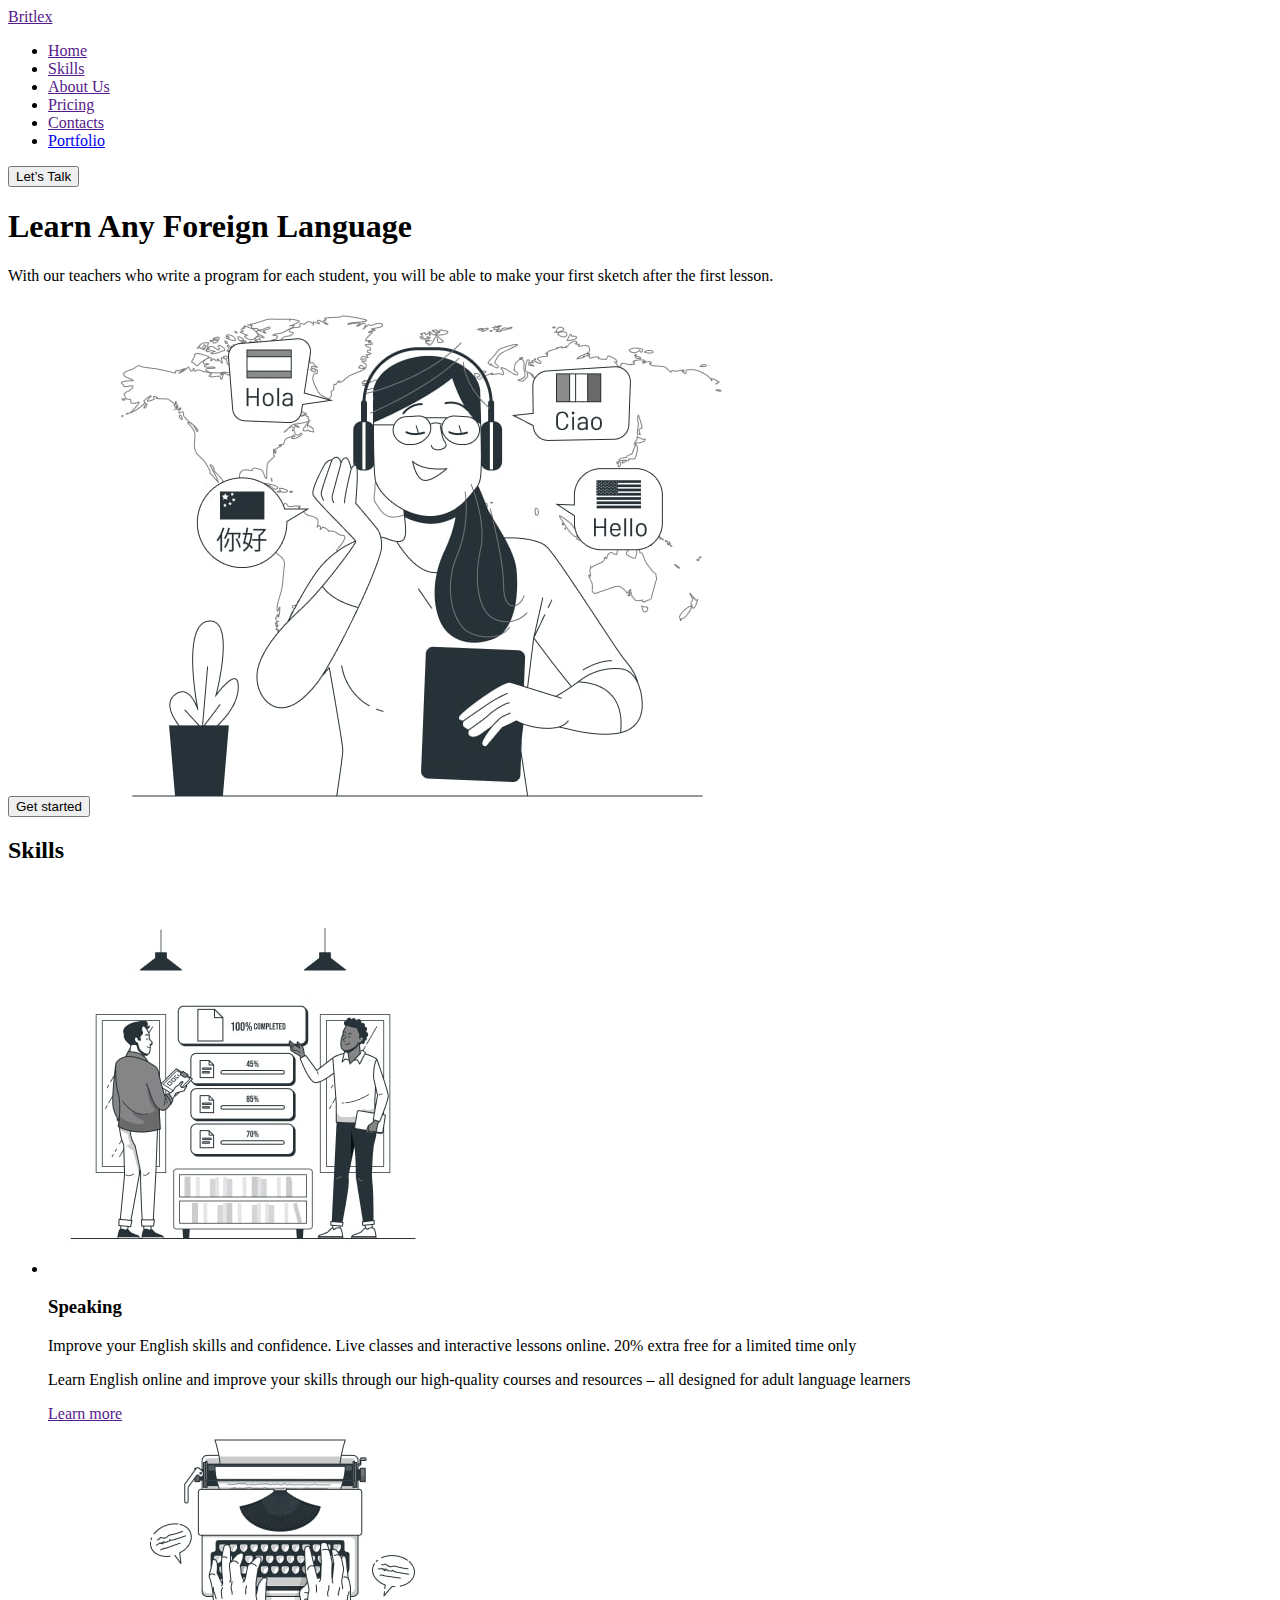
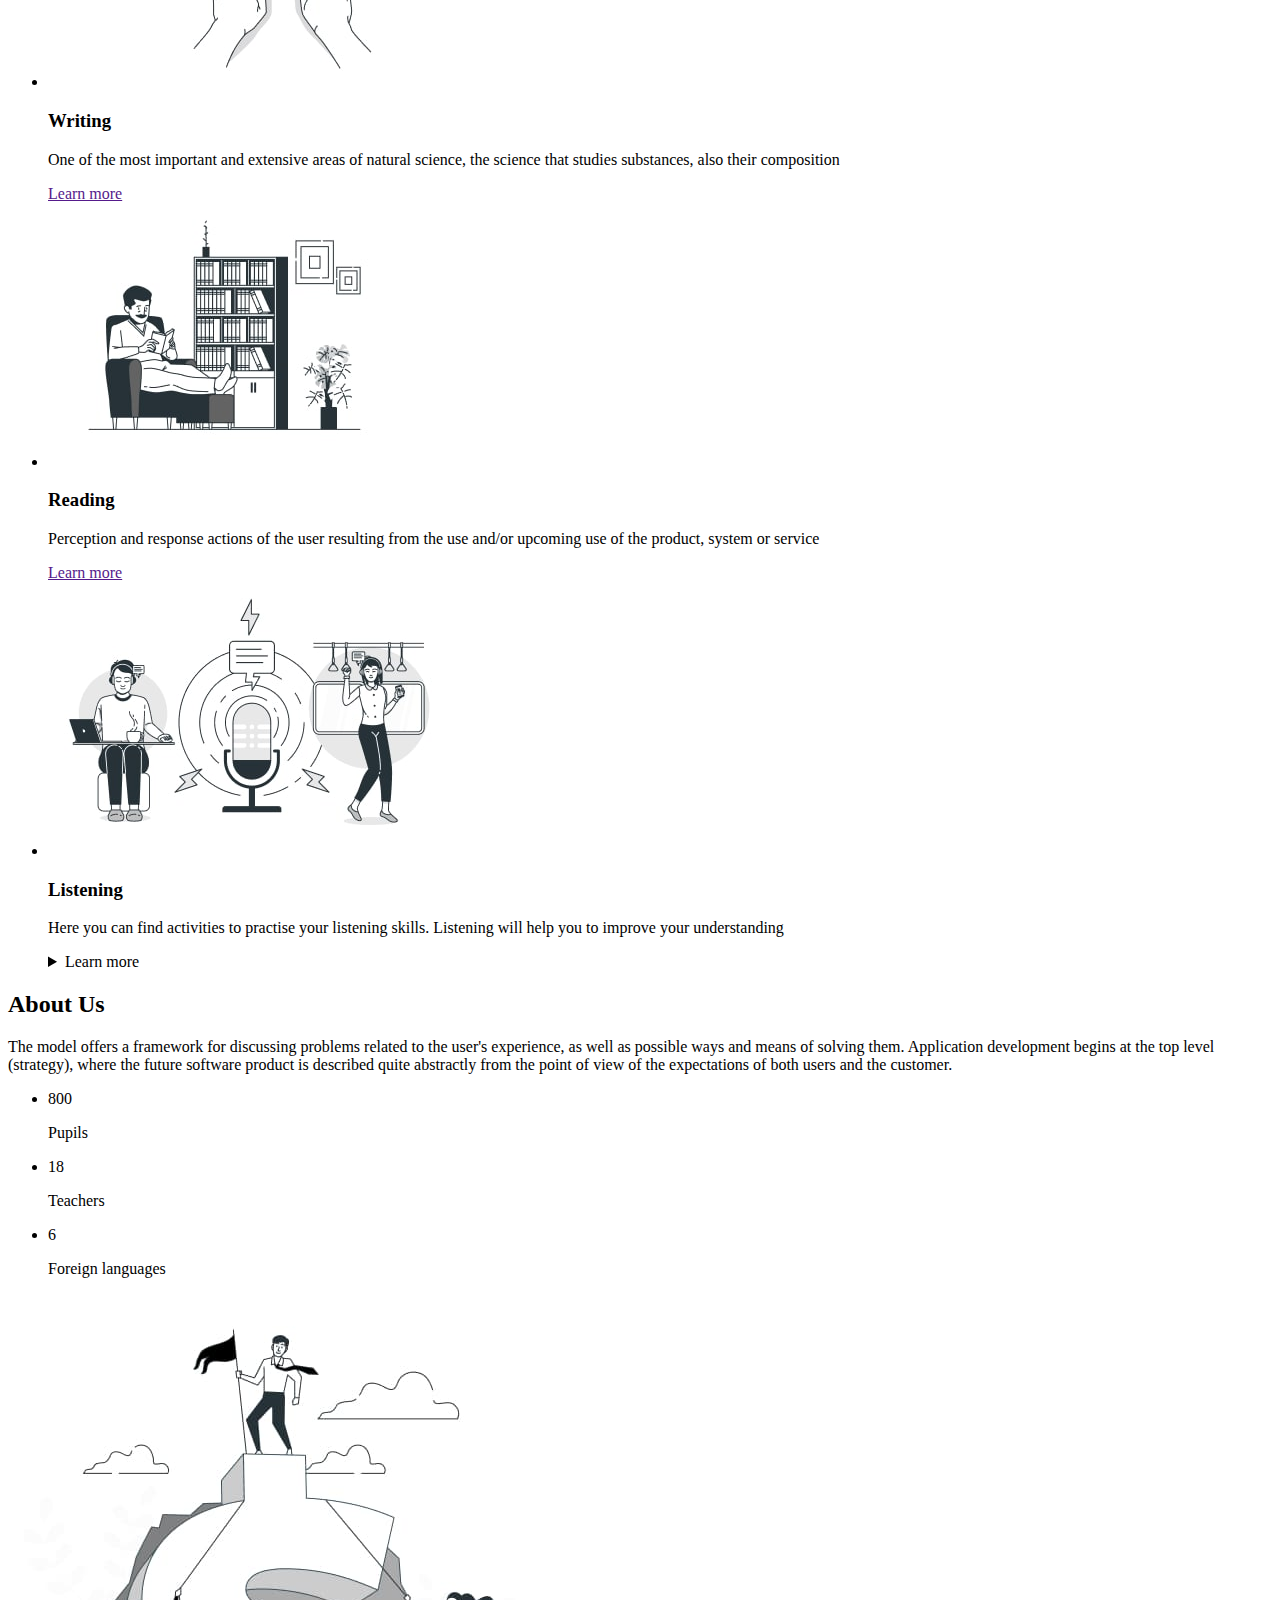
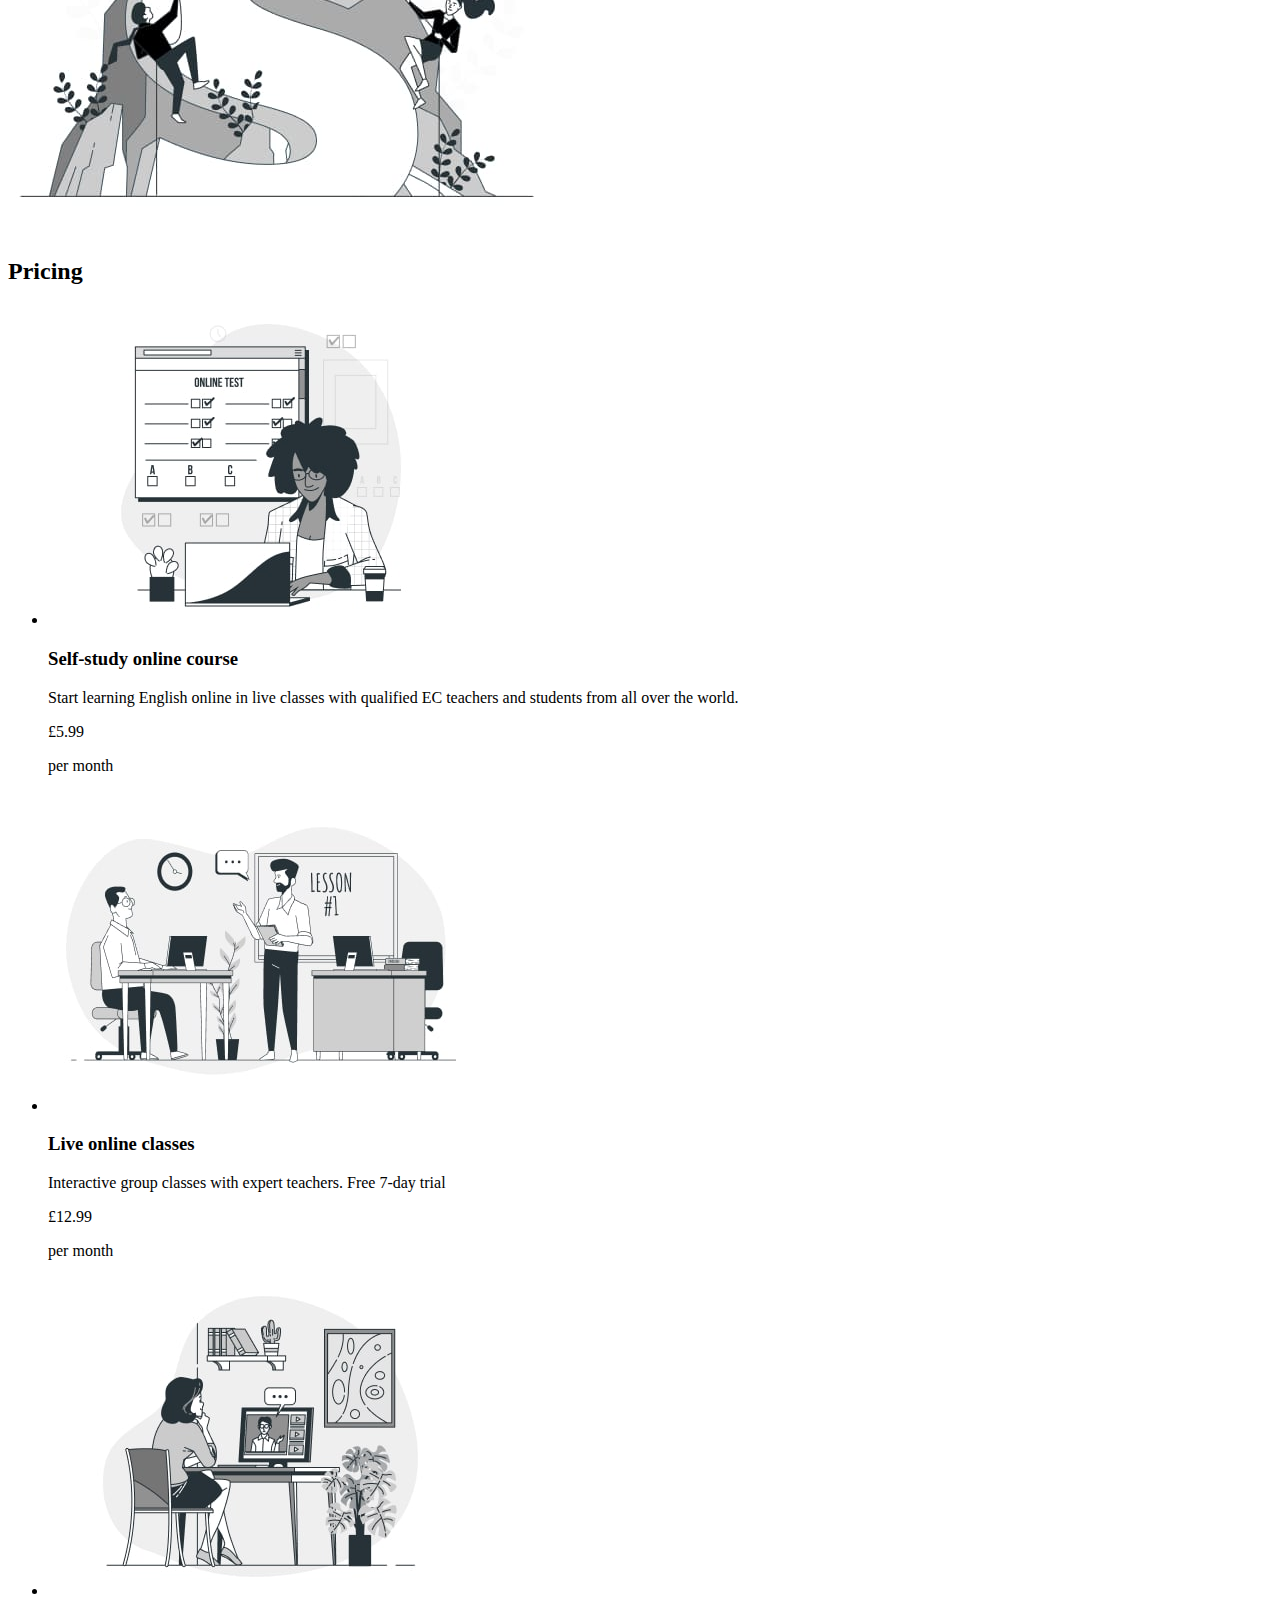
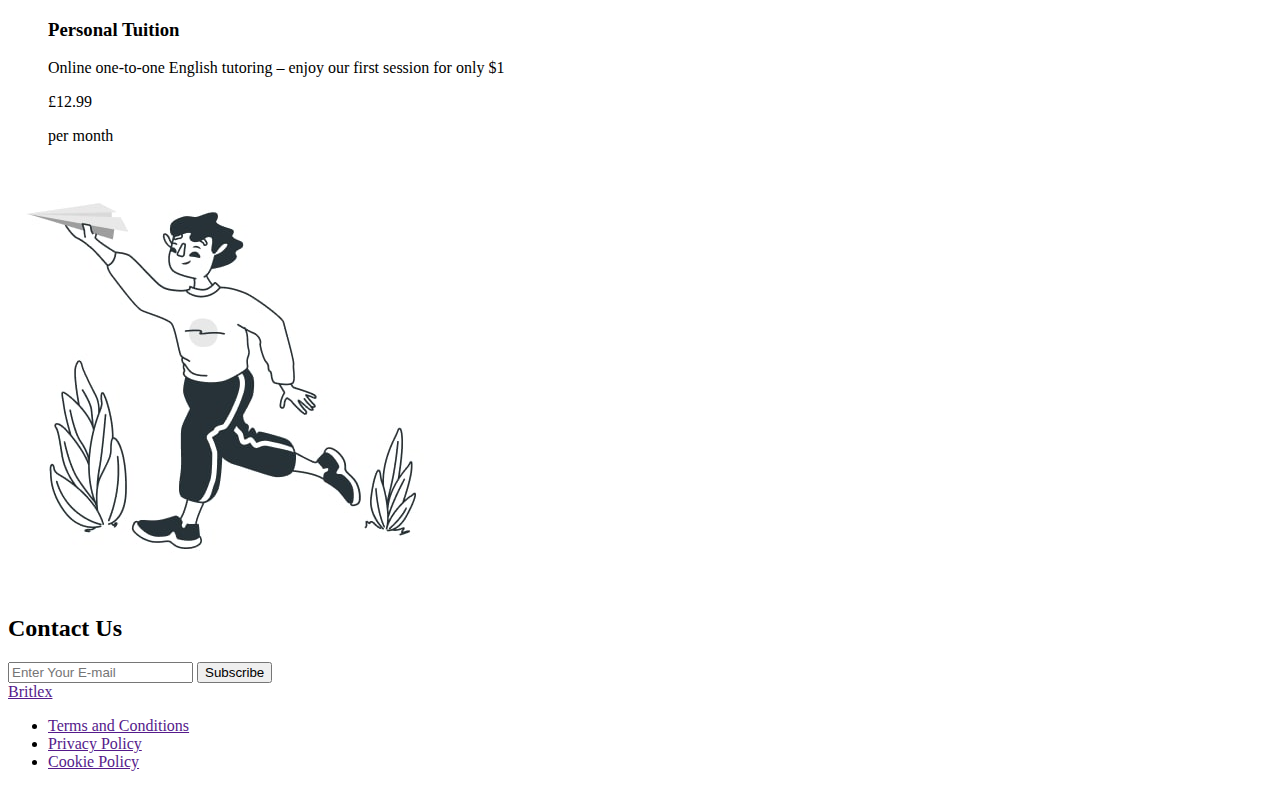
==== index.html @ eea1ddcc "add" ====
<!DOCTYPE html>
<html lang="en">

<head>
    <meta charset="UTF-8">
    <meta name="viewport" content="width=device-width, initial-scale=1.0">
    <title>Document</title>
</head>

<body>
    <!-- header -->
    <header>
        <a href="">Britlex</a>
        <nav>
            <ul>
                <li><a href="">Home</a></li>
                <li><a href="">Skills</a></li>
                <li><a href="">About Us</a></li>
                <li><a href="">Pricing</a></li>
                <li><a href="">Contacts</a></li>
                <li><a href="./portolio.html">Portfolio</a></li>
            </ul>
        </nav>
        <button type="button">Let’s Talk</button>
    </header>
    <main>
        <!-- hero -->
        <section>
            <h1>Learn
                Any Foreign
                Language</h1>
            <p>With our teachers who write a program for
                each student, you will be able to make your
                first sketch after the first lesson.</p>
            <button type="button">Get started</button>
            <img src="./images/learning-languages.jpeg" alt="girl listen audio" width="654" height="510">
        </section>
        <!-- skills -->
        <section>
            <h2>Skills</h2>
            <ul>
                <li>
                    <img src="./images/shared-goals-bro.jpeg" alt="speaking" width="390" height="390">
                    <h3>Speaking</h3>
                    <p>Improve your English skills and confidence.
                        Live classes and interactive lessons online.
                        20% extra free for a limited time only
                    </p>
                    <p>Learn English online and improve your
                        skills through our high-quality courses
                        and resources – all designed for adult language learners</p>
                    <a href="">Learn more</a>
                </li>
                <li>
                    <img src="./images/typewriter-bro.jpeg" alt="writing" width="390" height="264">
                    <h3>Writing</h3>
                    <p>One of the most important and extensive
                        areas of natural science, the science that
                        studies substances, also their composition</p>
                    <a href="">Learn more</a>
                </li>
                <li>
                    <img src="./images/house-bookshelves-bro.jpeg" alt="reading" width="390" height="264">
                    <h3>Reading</h3>
                    <p>Perception and response actions of the user
                        resulting from the use and/or upcoming use
                        of the product, system or service</p>
                    <a href="">Learn more</a>
                </li>
                <li>
                    <img src="./images/podcast-audience-bro.jpeg" alt="podcust" width="408" height="274">
                    <h3>Listening</h3>
                    <p>Here you can find activities to practise
                        your listening skills. Listening will help you to improve your understanding</p>
                    <!-- <a href="">Learn more</a> -->
                    <details>
                        <summary>Learn more</summary>
                        <p>Lorem ipsum dolor sit amet consectetur, adipisicing elit. Unde saepe fugit eaque expedita
                            quis deleniti, quas consequatur consectetur incidunt velit. Dignissimos ipsum accusantium
                            illum voluptates vero at nulla cumque fugit.</p>
                        <img src="./images/img.jpeg" alt="" width="100" height="150">
                    </details>
                </li>
            </ul>
        </section>
        <!-- About Us -->
        <section>
            <h2>About Us</h2>
            <p>The model offers a framework for discussing problems related to the user's experience, as well as
                possible ways and
                means of solving them. Application development begins at the top level (strategy), where the future
                software product is
                described quite abstractly from the point of view of the expectations of both users and the customer.
            </p>
            <ul>
                <li>
                    <span>800</span>
                    <p>Pupils</p>
                </li>
                <li>
                    <span>18</span>
                    <p>Teachers</p>
                </li>
                <li>
                    <span>6</span>
                    <p>Foreign
                        languages</p>
                </li>
            </ul>
            <img src="./images/business-competition-bro.jpeg" alt="business competition" width="540" height="540">
        </section>
        <section>
            <h2>Pricing</h2>
            <ul>
                <li>
                    <img src="./images/online.jpeg" alt="online courses" width="426" height="320">
                    <h3>Self-study online course</h3>
                    <p>Start learning English online in live classes
                        with qualified EC teachers and students
                        from all over the world.</p>
                    <span>£5.99</span>
                    <p>per month</p>
                </li>
                <li>
                    <img src="./images/lesson.jpeg" alt="online lesson" width="426" height="320">
                    <h3>Live online classes</h3>
                    <p>Interactive group classes with expert
                        teachers. Free 7-day trial</p>
                    <span>£12.99</span>
                    <p>per month</p>
                </li>
                <li>
                    <img src="./images/webinar.jpeg" alt="online webinar" width="426" height="320">
                    <h3>Personal Tuition</h3>
                    <p>Online one-to-one English tutoring – enjoy
                        our first session for only $1</p>
                    <span>£12.99</span>
                    <p>per month</p>
                </li>
            </ul>
        </section>
        <!-- contacts -->
        <section>
            <img src="./images/contact.jpeg" alt="boy" width="425" height="430">
            <h2>Contact Us</h2>
            <form><input type="email" placeholder="Enter Your E-mail">
                <button type="submit">Subscribe</button>
            </form>
        </section>
    </main>
    <footer>
        <a href="">Britlex</a>
        <ul>
            <li><a href="">Terms and Conditions</a></li>
            <li><a href="">Privacy Policy</a></li>
            <li><a href="">Cookie Policy</a></li>
        </ul>
    </footer>
</body>

</html>
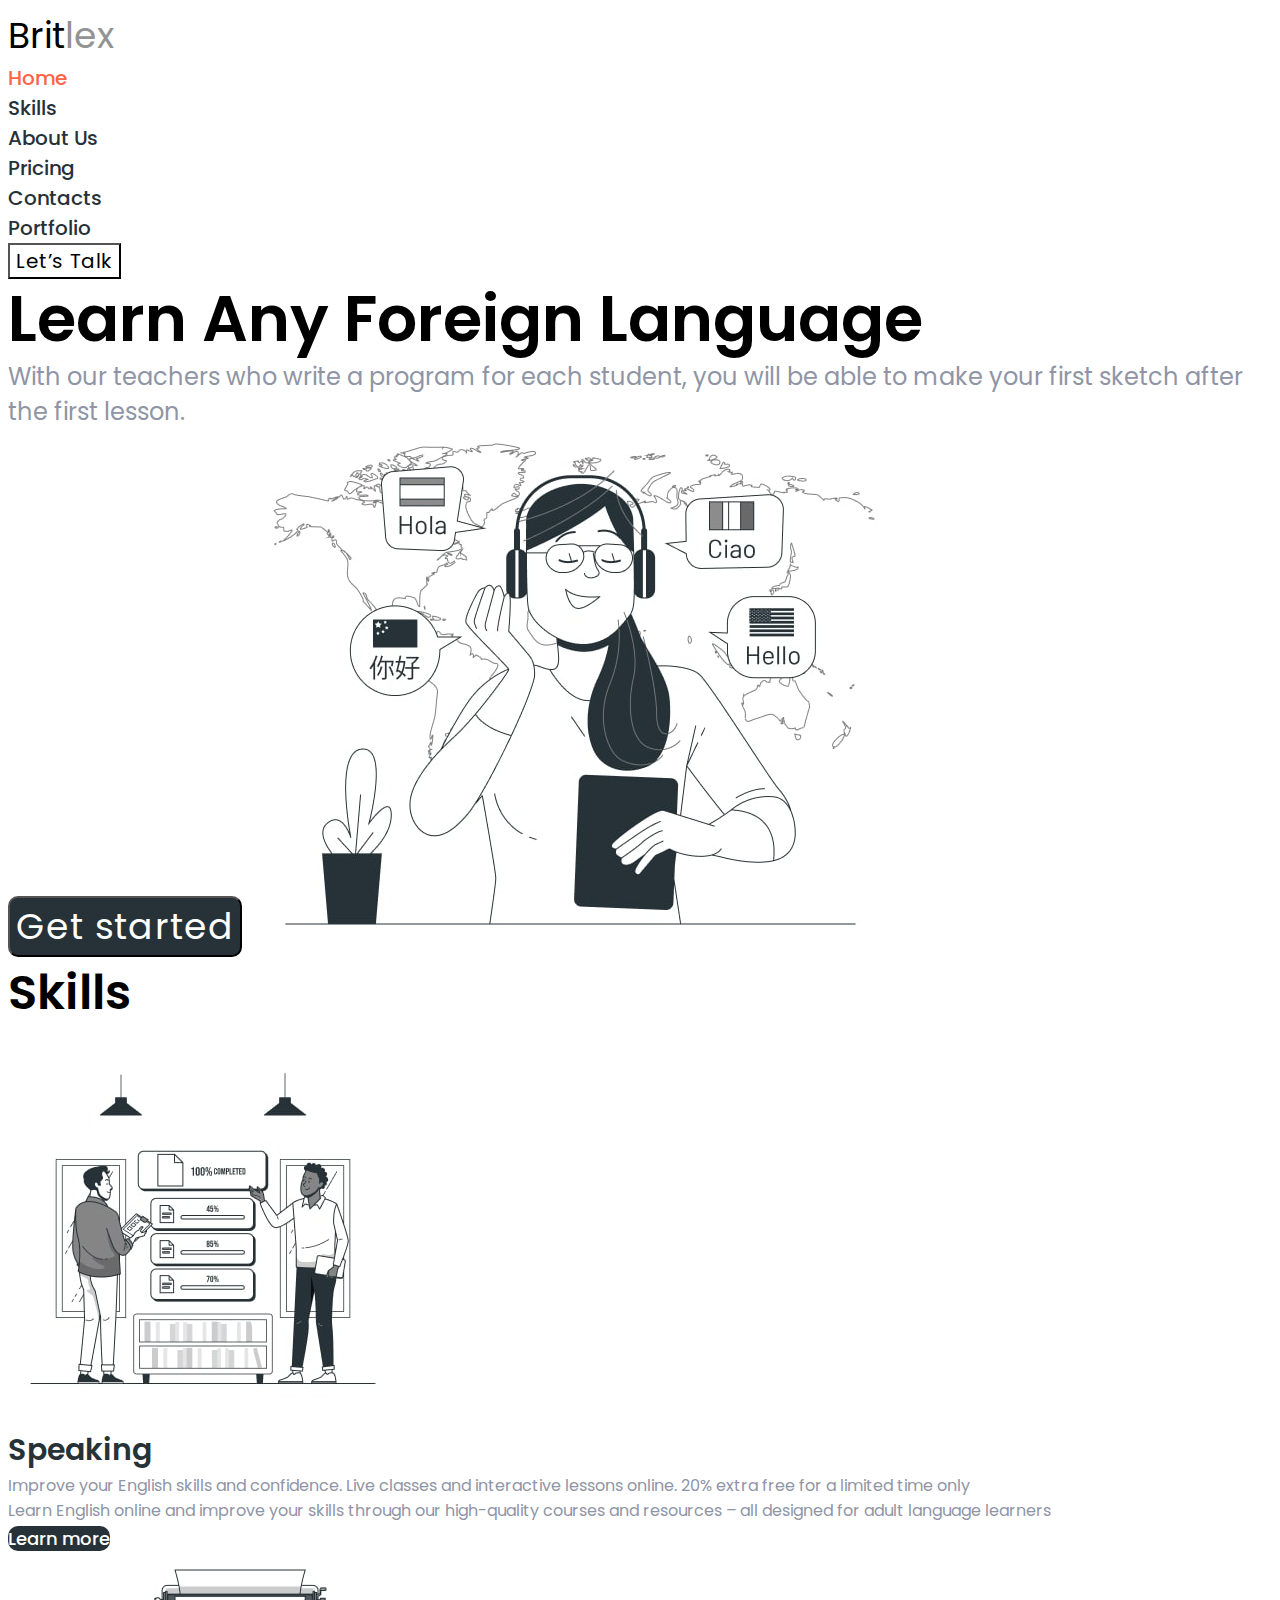
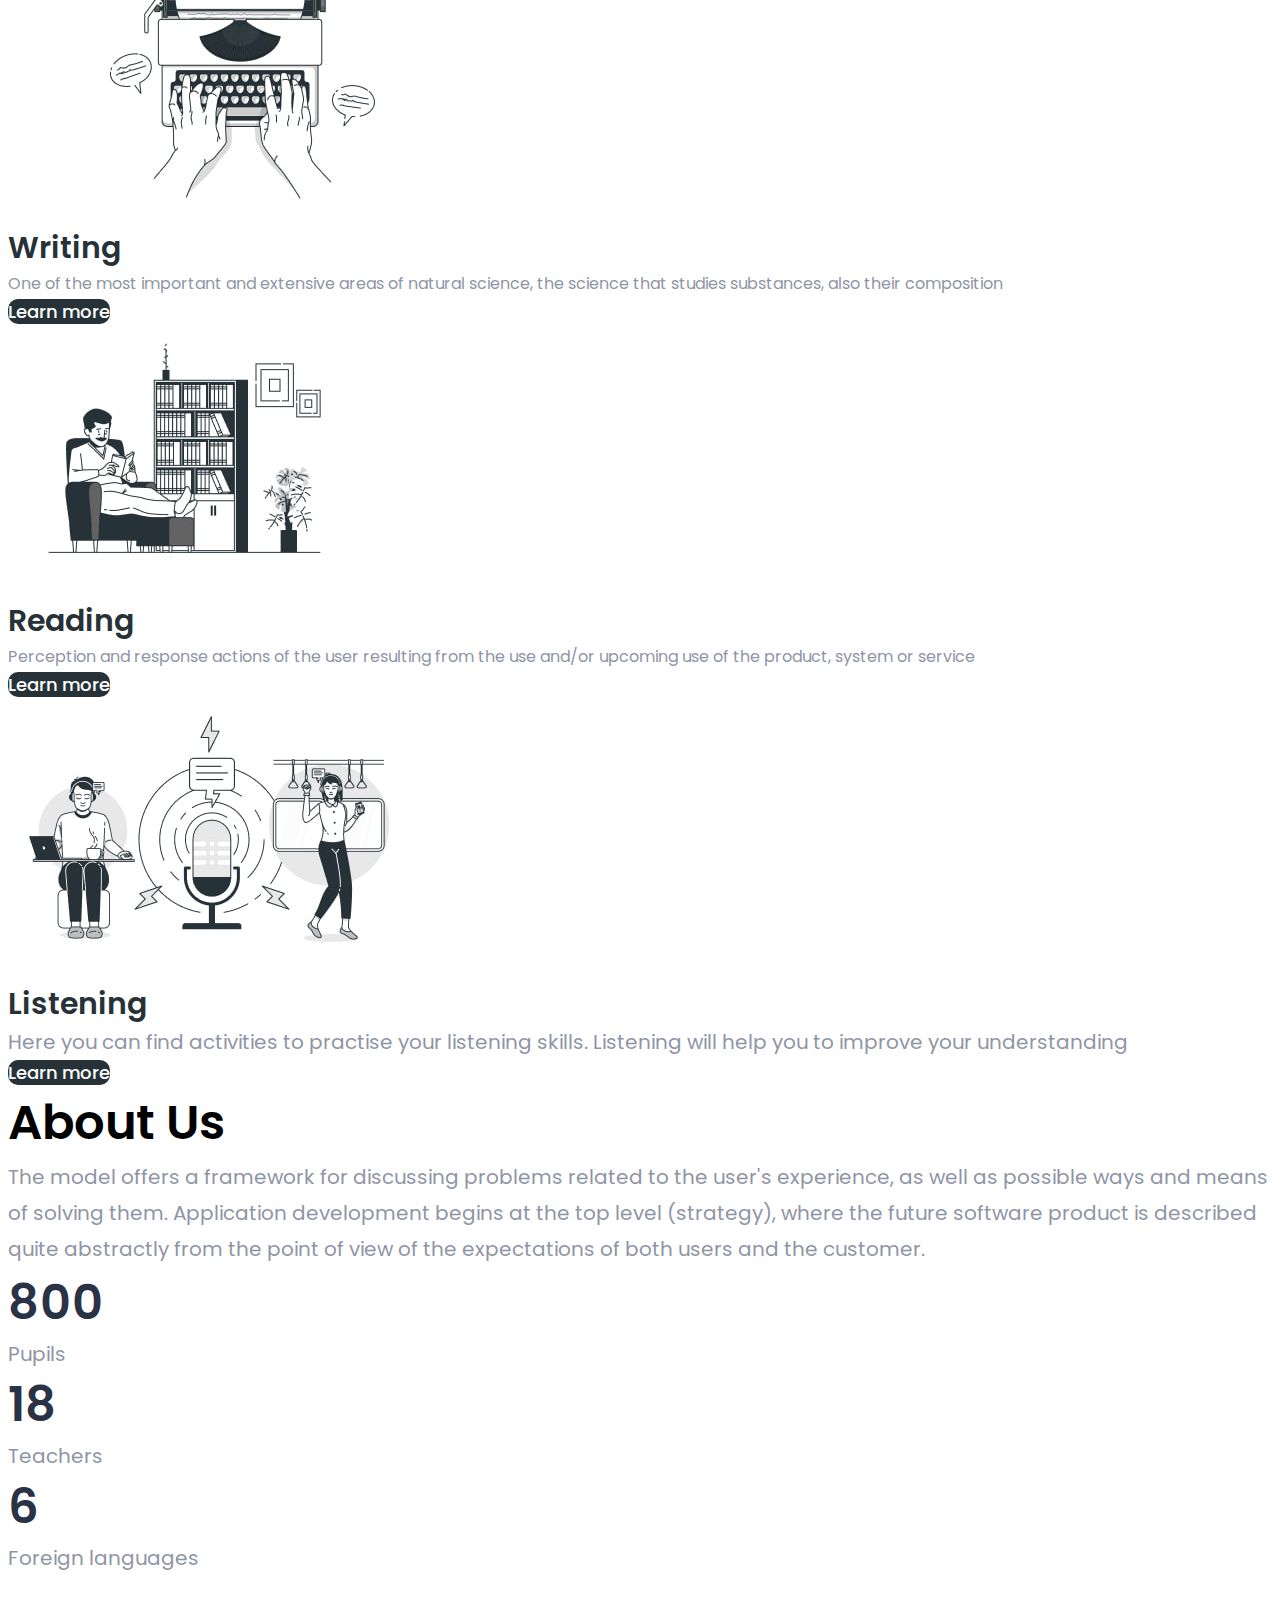
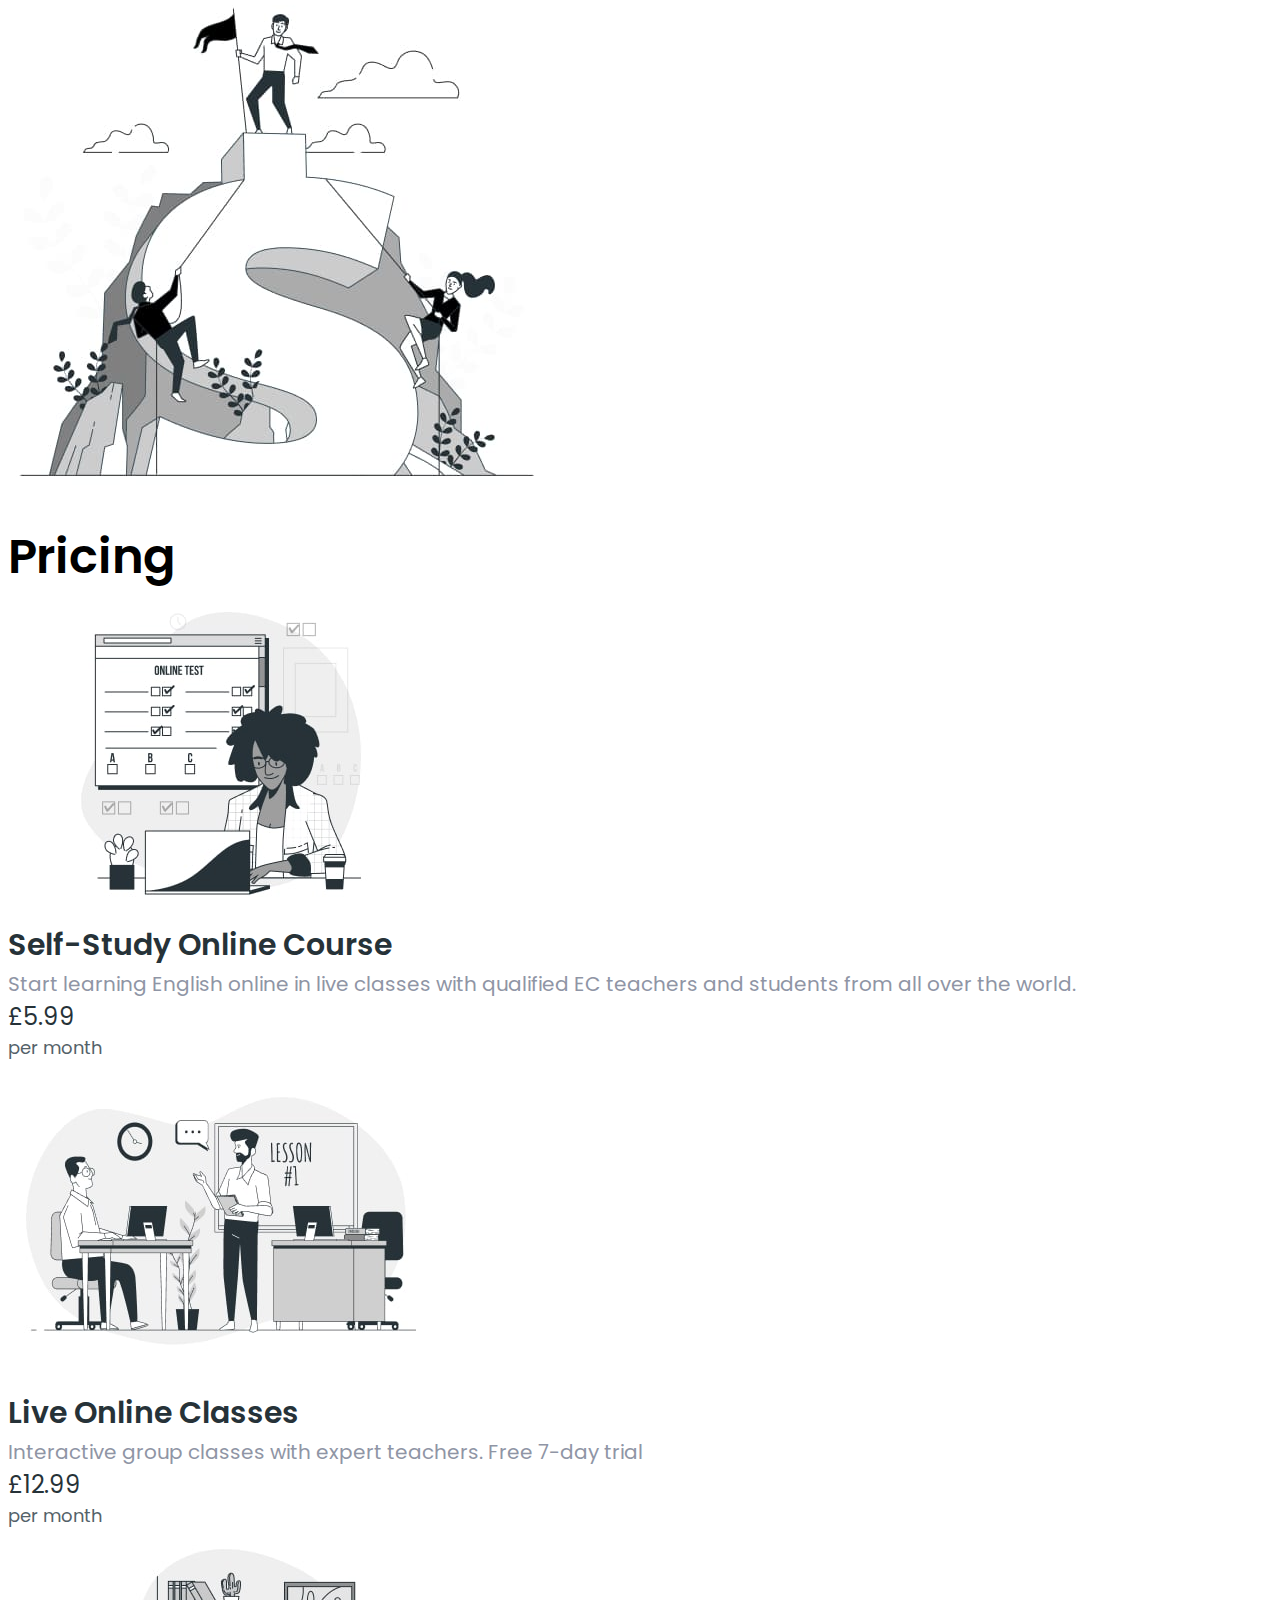
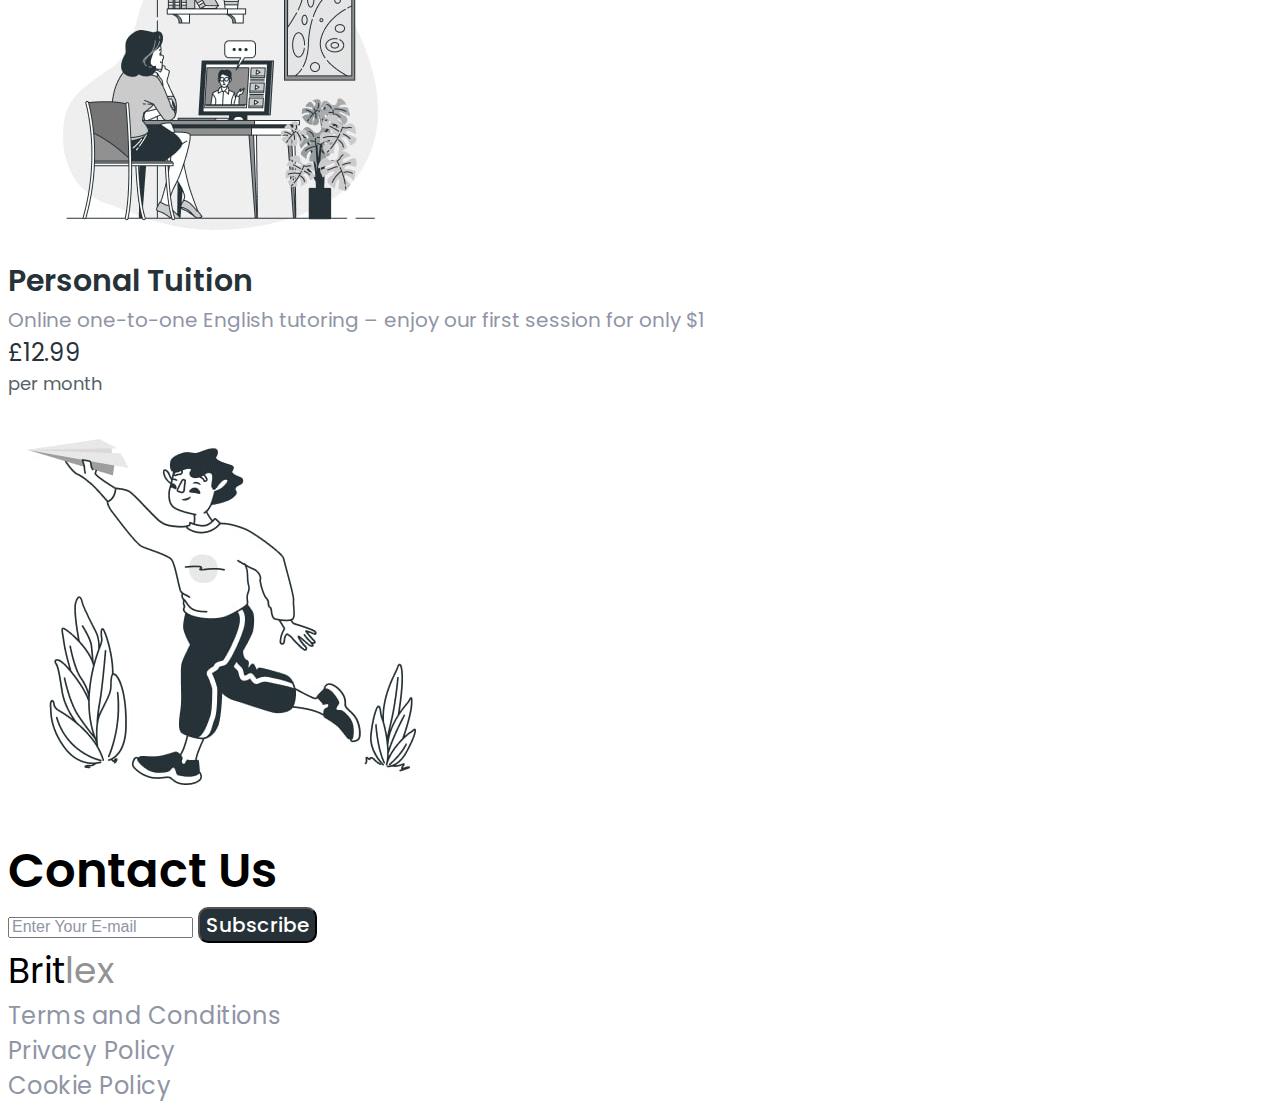
==== commit 9cf45727: "add" ====
--- a/index.html
+++ b/index.html
@@ -4,89 +4,94 @@
 <head>
     <meta charset="UTF-8">
     <meta name="viewport" content="width=device-width, initial-scale=1.0">
-    <title>Document</title>
+    <title>Britlex</title>
+    <link rel="preconnect" href="https://fonts.googleapis.com">
+    <link rel="preconnect" href="https://fonts.gstatic.com" crossorigin>
+    <link href="https://fonts.googleapis.com/css2?family=Poppins:wght@400;500;600&display=swap" rel="stylesheet">
+    <link rel="stylesheet" href="./css/styles.css">
 </head>
 
 <body>
     <!-- header -->
     <header>
-        <a href="">Britlex</a>
+        <a class="logo" href="">Brit<span class="logo-part">lex</span></a>
         <nav>
             <ul>
-                <li><a href="">Home</a></li>
-                <li><a href="">Skills</a></li>
-                <li><a href="">About Us</a></li>
-                <li><a href="">Pricing</a></li>
-                <li><a href="">Contacts</a></li>
-                <li><a href="./portolio.html">Portfolio</a></li>
+                <li><a class="nav-link current" href="">Home</a></li>
+                <li><a class="nav-link" href="">Skills</a></li>
+                <li><a class="nav-link" href="">About Us</a></li>
+                <li><a class="nav-link" href="">Pricing</a></li>
+                <li><a class="nav-link" href="">Contacts</a></li>
+                <li><a class="nav-link" href="./portolio.html">Portfolio</a></li>
             </ul>
         </nav>
-        <button type="button">Let’s Talk</button>
+        <button class="header-btn" type="button">Let’s Talk</button>
     </header>
     <main>
         <!-- hero -->
         <section>
-            <h1>Learn
+            <h1 class="hero-title">Learn
                 Any Foreign
                 Language</h1>
-            <p>With our teachers who write a program for
+            <p class="hero-text">With our teachers who write a program for
                 each student, you will be able to make your
                 first sketch after the first lesson.</p>
-            <button type="button">Get started</button>
+            <button class="hero-btn" type="button">Get started</button>
             <img src="./images/learning-languages.jpeg" alt="girl listen audio" width="654" height="510">
         </section>
         <!-- skills -->
         <section>
-            <h2>Skills</h2>
+            <h2 class="section-title ">Skills</h2>
             <ul>
                 <li>
                     <img src="./images/shared-goals-bro.jpeg" alt="speaking" width="390" height="390">
-                    <h3>Speaking</h3>
-                    <p>Improve your English skills and confidence.
+                    <h3 class="skills-subtitle">Speaking</h3>
+                    <p class="skills-text">Improve your English skills and confidence.
                         Live classes and interactive lessons online.
                         20% extra free for a limited time only
                     </p>
-                    <p>Learn English online and improve your
+                    <p class="skills-text">Learn English online and improve your
                         skills through our high-quality courses
                         and resources – all designed for adult language learners</p>
-                    <a href="">Learn more</a>
+                    <a class="skills-link" href="">Learn more</a>
                 </li>
                 <li>
                     <img src="./images/typewriter-bro.jpeg" alt="writing" width="390" height="264">
-                    <h3>Writing</h3>
-                    <p>One of the most important and extensive
+                    <h3 class="skills-subtitle">Writing</h3>
+                    <p class="skills-text">One of the most important and extensive
                         areas of natural science, the science that
                         studies substances, also their composition</p>
-                    <a href="">Learn more</a>
+                    <a class="skills-link" href="">Learn more</a>
                 </li>
                 <li>
                     <img src="./images/house-bookshelves-bro.jpeg" alt="reading" width="390" height="264">
-                    <h3>Reading</h3>
-                    <p>Perception and response actions of the user
+                    <h3 class="skills-subtitle">Reading</h3>
+                    <p class="skills-text">Perception and response actions of the user
                         resulting from the use and/or upcoming use
                         of the product, system or service</p>
-                    <a href="">Learn more</a>
+                    <a class="skills-link" href="">Learn more</a>
                 </li>
                 <li>
                     <img src="./images/podcast-audience-bro.jpeg" alt="podcust" width="408" height="274">
-                    <h3>Listening</h3>
+                    <h3 class="skills-subtitle">Listening</h3>
                     <p>Here you can find activities to practise
                         your listening skills. Listening will help you to improve your understanding</p>
-                    <!-- <a href="">Learn more</a> -->
-                    <details>
+                    <a class="skills-link" href="">Learn more</a>
+                    <!-- <details>
                         <summary>Learn more</summary>
                         <p>Lorem ipsum dolor sit amet consectetur, adipisicing elit. Unde saepe fugit eaque expedita
                             quis deleniti, quas consequatur consectetur incidunt velit. Dignissimos ipsum accusantium
                             illum voluptates vero at nulla cumque fugit.</p>
                         <img src="./images/img.jpeg" alt="" width="100" height="150">
-                    </details>
+                    </details> -->
                 </li>
             </ul>
         </section>
         <!-- About Us -->
         <section>
-            <h2>About Us</h2>
-            <p>The model offers a framework for discussing problems related to the user's experience, as well as
+            <h2 class="section-title ">About Us</h2>
+            <p class="about-text">The model offers a framework for discussing problems related to the user's experience,
+                as well as
                 possible ways and
                 means of solving them. Application development begins at the top level (strategy), where the future
                 software product is
@@ -94,15 +99,15 @@
             </p>
             <ul>
                 <li>
-                    <span>800</span>
+                    <span class="about-desc">800</span>
                     <p>Pupils</p>
                 </li>
                 <li>
-                    <span>18</span>
+                    <span class="about-desc">18</span>
                     <p>Teachers</p>
                 </li>
                 <li>
-                    <span>6</span>
+                    <span class="about-desc">6</span>
                     <p>Foreign
                         languages</p>
                 </li>
@@ -110,50 +115,50 @@
             <img src="./images/business-competition-bro.jpeg" alt="business competition" width="540" height="540">
         </section>
         <section>
-            <h2>Pricing</h2>
+            <h2 class="section-title ">Pricing</h2>
             <ul>
                 <li>
                     <img src="./images/online.jpeg" alt="online courses" width="426" height="320">
-                    <h3>Self-study online course</h3>
+                    <h3 class="pricing-subtitle">Self-study online course</h3>
                     <p>Start learning English online in live classes
                         with qualified EC teachers and students
                         from all over the world.</p>
-                    <span>£5.99</span>
-                    <p>per month</p>
+                    <span class="pricing-sum">£5.99</span>
+                    <p class="pricing-desc">per month</p>
                 </li>
                 <li>
                     <img src="./images/lesson.jpeg" alt="online lesson" width="426" height="320">
-                    <h3>Live online classes</h3>
+                    <h3 class="pricing-subtitle">Live online classes</h3>
                     <p>Interactive group classes with expert
                         teachers. Free 7-day trial</p>
-                    <span>£12.99</span>
-                    <p>per month</p>
+                    <span class="pricing-sum">£12.99</span>
+                    <p class="pricing-desc">per month</p>
                 </li>
                 <li>
                     <img src="./images/webinar.jpeg" alt="online webinar" width="426" height="320">
-                    <h3>Personal Tuition</h3>
+                    <h3 class="pricing-subtitle">Personal Tuition</h3>
                     <p>Online one-to-one English tutoring – enjoy
                         our first session for only $1</p>
-                    <span>£12.99</span>
-                    <p>per month</p>
+                    <span class="pricing-sum">£12.99</span>
+                    <p class="pricing-desc">per month</p>
                 </li>
             </ul>
         </section>
         <!-- contacts -->
         <section>
             <img src="./images/contact.jpeg" alt="boy" width="425" height="430">
-            <h2>Contact Us</h2>
-            <form><input type="email" placeholder="Enter Your E-mail">
-                <button type="submit">Subscribe</button>
+            <h2 class="section-title ">Contact Us</h2>
+            <form><input class="form-input" type="email" placeholder="Enter Your E-mail">
+                <button class="form-btn" type="submit">Subscribe</button>
             </form>
         </section>
     </main>
     <footer>
-        <a href="">Britlex</a>
+        <a class="logo" href="">Brit<span class="logo-part">lex</span></a>
         <ul>
-            <li><a href="">Terms and Conditions</a></li>
-            <li><a href="">Privacy Policy</a></li>
-            <li><a href="">Cookie Policy</a></li>
+            <li><a class="footer-link" href="">Terms and Conditions</a></li>
+            <li><a class="footer-link" href="">Privacy Policy</a></li>
+            <li><a class="footer-link" href="">Cookie Policy</a></li>
         </ul>
     </footer>
 </body>
--- a/css/styles.css
+++ b/css/styles.css
@@ -0,0 +1,201 @@
+body {
+  font-family: 'Poppins', sans-serif;
+  color: #8F95A5;
+  font-size: 20px;
+}
+a{
+    text-decoration: none;
+}
+ul {
+    list-style: none;
+    margin: 0;
+    padding: 0;
+}
+h1, h2, h3, h4, h5, h6, p {
+margin: 0;
+}
+address {
+    font-style: normal;
+}
+.section-title {
+    color: #000;
+font-size: 48px;
+font-weight: 600;
+line-height: normal;
+}
+/* header */
+
+.logo {
+color: #000;
+font-size: 36px;
+line-height: normal;
+margin-right: 256px;
+}
+.logo-part {
+    color: #939393;
+}
+.nav-link {
+color: #263238;
+font-weight: 500;
+line-height: normal;
+}
+.nav-link:hover,
+.nav-link:focus {
+    color: tomato;
+}
+.current {
+    color: tomato;
+}
+.header-btn {
+    color: #000;
+font-family: Poppins, sans-serif;
+font-size: 20px;
+line-height: normal;
+letter-spacing: 0.03em;
+cursor: pointer;
+background-color: transparent;
+margin-left: auto;
+}
+.header-btn:hover,
+.header-btn:focus {
+    background-color: tomato;
+    color: #fff;
+}
+
+/* hero */
+
+.hero-title {
+color: #000;
+font-size: 64px;
+font-weight: 600;
+line-height: 1.25; 
+}
+.hero-text {
+font-size: 24px;
+line-height: normal;
+}
+.hero-btn {
+    color: #FFF;
+font-family: inherit;
+font-size: 36px;
+font-weight: 400;
+line-height: normal;
+letter-spacing: 0.03em;
+cursor: pointer;
+border-radius: 10px;
+background-color: #263238;
+
+}
+.hero-btn:hover,
+.hero-btn:focus {
+    background-color: #FFF;
+    color: #263238;
+}
+
+/* skills */
+.skills-subtitle {
+color: #263238;
+font-size: 30px;
+font-weight: 600;
+line-height: normal;
+}
+.skills-text {
+font-size: 16px;
+}
+.skills-link {
+color: #FFF;
+font-size: 18px;
+font-weight: 500;
+line-height: normal;
+border-radius: 10px;
+background-color: #263238;
+}
+
+/* about */
+
+.about-text {
+line-height: 1.8;
+}
+.about-desc {
+color: #2A3246;
+font-size: 48px;
+font-weight: 600;
+line-height: normal;
+}
+
+/* pricing */
+.pricing-subtitle {
+color: #263238;
+font-size: 30px;
+font-weight: 600;
+line-height: 1.6; 
+text-transform: capitalize;
+}
+.pricing-sum {
+color: #263238;
+font-size: 24px;
+line-height: normal;
+}
+.pricing-desc {
+color: #546269;
+font-size: 18px;
+line-height: normal;
+}
+/* contact */
+
+.form-input::placeholder {
+color: #8F95A5;
+font-size: 16px;
+font-weight: 400;
+line-height: 1.88; 
+}
+.form-btn {
+color: #FFF;
+font-family: inherit;
+font-size: 20px;
+font-weight: 500;
+line-height: normal;
+letter-spacing: 0.03em;
+cursor: pointer;
+border-radius: 10px;
+background-color: #263238;
+}
+
+/* footer */
+.footer-link {
+color: #8F95A5;
+font-size: 24px;
+line-height: normal;
+letter-spacing: 0.02em;
+}
+.footer-link:hover,
+.footer-link:focus{
+color: tomato;
+}
+/* portfolio */
+.header-container {
+    display: flex;
+    align-items: center;
+}
+.nav-list {
+display: flex;
+gap: 50px;
+}
+.container {
+    width: 1378px;
+    /* padding: 0 15px; */
+    padding-left: 20px;
+    padding-right: 20px;
+    margin: 0 auto;
+}
+.portfolio-list {
+        display: flex;
+    flex-wrap: wrap;
+    gap: 48px 24px;
+}
+.portfolio-item {
+ width: 360px;
+height: 420px;
+background-color: blueviolet;
+outline: 1px solid black;
+}